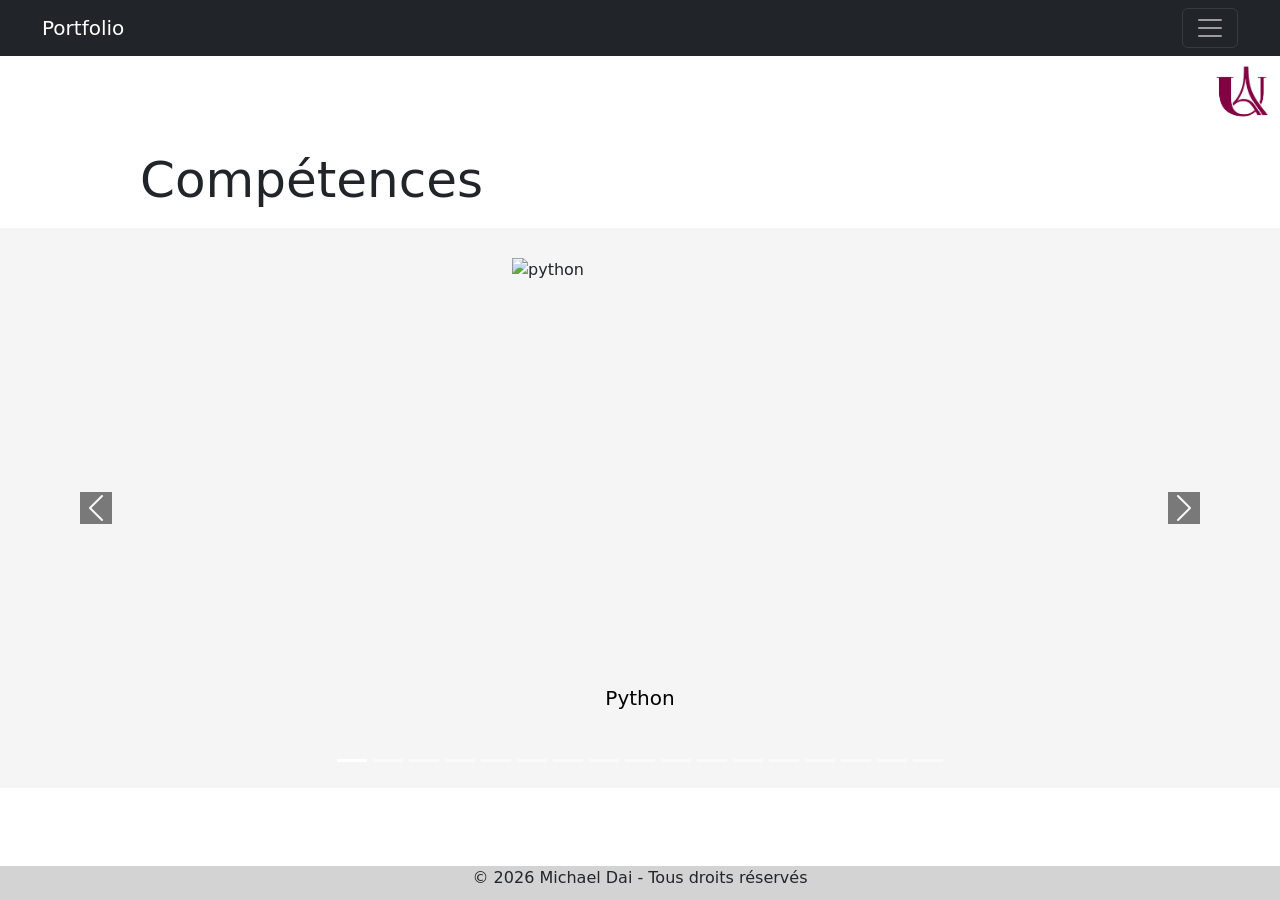
==== competences.html @ 9a787aa7 "Add files via upload" ====
<!DOCTYPE html>
<html>
    <head>
        <meta charset="utf-8">
        <meta name="viewport" content="width=device-width, initial-scale=1">
        <title> Site E-Portfolio </title>
        <link href="https://cdn.jsdelivr.net/npm/bootstrap@5.3.8/dist/css/bootstrap.min.css" rel="stylesheet" integrity="sha384-sRIl4kxILFvY47J16cr9ZwB07vP4J8+LH7qKQnuqkuIAvNWLzeN8tE5YBujZqJLB" crossorigin="anonymous">
        <link rel="stylesheet" type="text/css" href="CSS/style.css">
    </head>
    <body>        
        <script src="https://cdn.jsdelivr.net/npm/bootstrap@5.3.8/dist/js/bootstrap.bundle.min.js" integrity="sha384-FKyoEForCGlyvwx9Hj09JcYn3nv7wiPVlz7YYwJrWVcXK/BmnVDxM+D2scQbITxI" crossorigin="anonymous"></script>
        
        <!-- partie bootstrap navbar -->
        <nav class="navbar navbar-dark bg-dark fixed-top">
            <div class="container-fluid">
                <a class="navbar-brand" href="index.html">Portfolio</a>
                <button class="navbar-toggler" type="button" data-bs-toggle="offcanvas" data-bs-target="#offcanvasDarkNavbar" aria-controls="offcanvasDarkNavbar" aria-label="Toggle navigation">
                <span class="navbar-toggler-icon"></span>
                </button>
                <div class="offcanvas offcanvas-end text-bg-dark" tabindex="-1" id="offcanvasDarkNavbar" aria-labelledby="offcanvasDarkNavbarLabel">
                    <div class="offcanvas-header">
                        <h5 class="offcanvas-title menu" id="offcanvasDarkNavbarLabel">Menu</h5>
                        <button type="button" class="btn-close btn-close-white" data-bs-dismiss="offcanvas" aria-label="Close"></button>
                    </div>
                    <div class="offcanvas-body">
                        <ul class="navbar-nav justify-content-end flex-grow-1 pe-3">
                            <li class="nav-item"><a class="nav-link" href="index.html">Accueil</a></li>
                            <li class="nav-item"><a class="nav-link" href="profil.html">Profil</a></li>
                            <li class="nav-item"><a class="nav-link" href="experiences.html">Expériences</a></li>
                            <li class="nav-item"><a class="nav-link active" href="competences.html">Compétences</a></li>
                            <li class="nav-item"><a class="nav-link" href="loisirs.html">Loisirs</a></li>
                            <li class="nav-item"><a class="nav-link" href="contact.html">Contact</a></li>
                        </ul>
                    </div>
                </div>
            </div>
        </nav>
        <!-- fin de la partie bootstrap navbar -->

        <img src="Images/upc.jpg" alt="logo paris cite" class="upc">

        <div class="titre">
            <h1> Compétences </h1>
        </div>

        <!-- partie bootstrap carousel -->
        <div id="carouselExampleCaptions" class="carousel slide">
        <div class="carousel-indicators">
            <button type="button" data-bs-target="#carouselExampleCaptions" data-bs-slide-to="0" class="active" aria-current="true" aria-label="Slide 1"></button>
            <button type="button" data-bs-target="#carouselExampleCaptions" data-bs-slide-to="1" aria-label="Slide 2"></button>
            <button type="button" data-bs-target="#carouselExampleCaptions" data-bs-slide-to="2" aria-label="Slide 3"></button>
            <button type="button" data-bs-target="#carouselExampleCaptions" data-bs-slide-to="3" aria-label="Slide 4"></button>
            <button type="button" data-bs-target="#carouselExampleCaptions" data-bs-slide-to="4" aria-label="Slide 5"></button>
            <button type="button" data-bs-target="#carouselExampleCaptions" data-bs-slide-to="5" aria-label="Slide 6"></button>
            <button type="button" data-bs-target="#carouselExampleCaptions" data-bs-slide-to="6" aria-label="Slide 7"></button>
            <button type="button" data-bs-target="#carouselExampleCaptions" data-bs-slide-to="7" aria-label="Slide 8"></button>
            <button type="button" data-bs-target="#carouselExampleCaptions" data-bs-slide-to="8" aria-label="Slide 9"></button>
            <button type="button" data-bs-target="#carouselExampleCaptions" data-bs-slide-to="9" aria-label="Slide 10"></button>
            <button type="button" data-bs-target="#carouselExampleCaptions" data-bs-slide-to="10" aria-label="Slide 11"></button>
            <button type="button" data-bs-target="#carouselExampleCaptions" data-bs-slide-to="11" aria-label="Slide 12"></button>
            <button type="button" data-bs-target="#carouselExampleCaptions" data-bs-slide-to="12" aria-label="Slide 13"></button>
            <button type="button" data-bs-target="#carouselExampleCaptions" data-bs-slide-to="13" aria-label="Slide 14"></button>
            <button type="button" data-bs-target="#carouselExampleCaptions" data-bs-slide-to="14" aria-label="Slide 15"></button>
            <button type="button" data-bs-target="#carouselExampleCaptions" data-bs-slide-to="15" aria-label="Slide 16"></button>
            <button type="button" data-bs-target="#carouselExampleCaptions" data-bs-slide-to="16" aria-label="Slide 17"></button>
        </div>
        <div class="carousel-inner">
            <div class="carousel-item active logo">
                <img src="Images/python.png" class="d-block w-100" alt="python">
                <div class="carousel-caption d-none d-md-block">
                    <h5>Python</h5>
                </div>
            </div>
            <div class="carousel-item logo">
                <img src="Images/R.png" class="d-block w-100" alt="Rstudio">
                <div class="carousel-caption d-none d-md-block">
                    <h5>R Studio</h5>
                </div>
            </div>
            <div class="carousel-item logo">
                <img src="Images/sql.png" class="d-block w-100" alt="sql">
                <div class="carousel-caption d-none d-md-block">
                    <h5>SQL</h5>
                </div>
            </div>
            <div class="carousel-item logo">
                <img src="Images/sas.png" class="d-block w-100" alt="sas">
                <div class="carousel-caption d-none d-md-block">
                    <h5>SAS</h5>
                </div>
            </div>
            <div class="carousel-item logo">
                <img src="Images/word.png" class="d-block w-100" alt="word">
                <div class="carousel-caption d-none d-md-block">
                    <h5>Word</h5>
                </div>
            </div>
            <div class="carousel-item logo">
                <img src="Images/excel.png" class="d-block w-100" alt="excel">
                <div class="carousel-caption d-none d-md-block">
                    <h5>Excel</h5>
                </div>
            </div>
            <div class="carousel-item logo">
                <img src="Images/ppt.png" class="d-block w-100" alt="powerpoint">
                <div class="carousel-caption d-none d-md-block">
                    <h5>PowerPoint</h5>
                </div>
            </div>
            <div class="carousel-item logo">
                <img src="Images/access.png" class="d-block w-100" alt="access">
                <div class="carousel-caption d-none d-md-block">
                    <h5>Access</h5>
                </div>
            </div>
            <div class="carousel-item logo">
                <img src="Images/pbi.png" class="d-block w-100" alt="powerbi">
                <div class="carousel-caption d-none d-md-block">
                    <h5>Power BI</h5>
                </div>
            </div>
            <div class="carousel-item logo">
                <img src="Images/azure.png" class="d-block w-100" alt="azure">
                <div class="carousel-caption d-none d-md-block">
                    <h5>Azure</h5>
                </div>
            </div>
            <div class="carousel-item logo">
                <img src="Images/vscode.png" class="d-block w-100" alt="visualstudiocode">
                <div class="carousel-caption d-none d-md-block">
                    <h5>Visual Studio Code</h5>
                </div>
            </div>
            <div class="carousel-item logo">
                <img src="Images/spyder.jpg" class="d-block w-100" alt="spyder">
                <div class="carousel-caption d-none d-md-block">
                    <h5>Spyder</h5>
                </div>
            </div>
            <div class="carousel-item logo">
                <img src="Images/jupyter.png" class="d-block w-100" alt="jupyter">
                <div class="carousel-caption d-none d-md-block">
                    <h5>Jupyter</h5>
                </div>
            </div>
            <div class="carousel-item logo">
                <img src="Images/html.png" class="d-block w-100" alt="html">
                <div class="carousel-caption d-none d-md-block">
                    <h5>HTML</h5>
                </div>
            </div>
            <div class="carousel-item logo">
                <img src="Images/css.png" class="d-block w-100" alt="css">
                <div class="carousel-caption d-none d-md-block">
                    <h5>CSS</h5>
                </div>
            </div>
            <div class="carousel-item logo">
                <img src="Images/js.webp" class="d-block w-100" alt="javascript">
                <div class="carousel-caption d-none d-md-block">
                    <h5>JavaScript</h5>
                </div>
            </div>
        </div>
        <button class="carousel-control-prev" type="button" data-bs-target="#carouselExampleCaptions" data-bs-slide="prev">
            <span class="carousel-control-prev-icon fleche" aria-hidden="true"></span>
            <span class="visually-hidden">Previous</span>
        </button>
        <button class="carousel-control-next" type="button" data-bs-target="#carouselExampleCaptions" data-bs-slide="next">
            <span class="carousel-control-next-icon fleche" aria-hidden="true"></span>
            <span class="visually-hidden">Next</span>
        </button>
        </div>
        <!-- fin de la partie bootstrap carousel -->
    </body>
    <footer class="pied">
        © 2026 Michael Dai - Tous droits réservés
    </footer>
</html>
---- CSS/style.css ----
.navbar{
  padding-left: 30px;
  padding-right: 30px;
}


.titre{
  margin-top: 150px;
  margin-left: 140px;
  margin-right: 140px;
  position: relative;
}


p{
  color: gray;
  text-transform: uppercase;
  letter-spacing: 3px;
  font-size: 12px;
  margin-bottom: 8px;
}


h1{
  font-size: 50px;
  padding-bottom: 10px;
}


.portfolio{
  width: 15%;
  position: absolute;
  top: 0px;
  right: 0px;
}


.description{
  margin-top: 150px;
  margin-left: 140px;
  margin-right: 140px;
  position: relative;
}


.exp{
  width: auto;
  margin-top: 20px;
  margin-left: 30%;
  margin-right: 30%;
}


.comp{
  width: auto;
  margin-top: 20px;
  margin-left: 30%;
  margin-right: 30%;
}


.lois{
  width: auto;
  margin-top: 20px;
  margin-left: 30%;
  margin-right: 30%;
}


.pied{
  background-color: lightgray;
  width: 100%;
  text-align: center;
  position: fixed;
  bottom: 0;
  padding-bottom: 10px;
}


.presentation{
  margin-top: 40px;
}


.experiences{
  margin-top: 80px;
  margin-left: 140px;
  margin-right: 140px;
  margin-bottom: 100px;
  position: relative;
}


.telecharger{
  width: 19px;
  margin-right: 8px;
  margin-bottom: 3px;
}


.job{
  margin-bottom: 10px;
}


.monop{
  width: auto;
  margin-top: 50px;
  margin-left: 3%;
  margin-right: 3%;
  margin-bottom: 40px;

}


.more{
  margin-bottom: 10px;
}


.logo{
  width: 20%;
  height: 500px;
  margin-top: 30px;
  margin-bottom: 30px;
  margin-left: 40%;
  margin-right: 40%;
}


.fleche{
  background-color: black;
}


h5{
  color: black;
}


.carousel-inner{
  background-color: whitesmoke;
}


.menu{
  color: white;
}


.upc{
  width: 6%;
  position: absolute;
  right: 0;
  top: 6%;
}
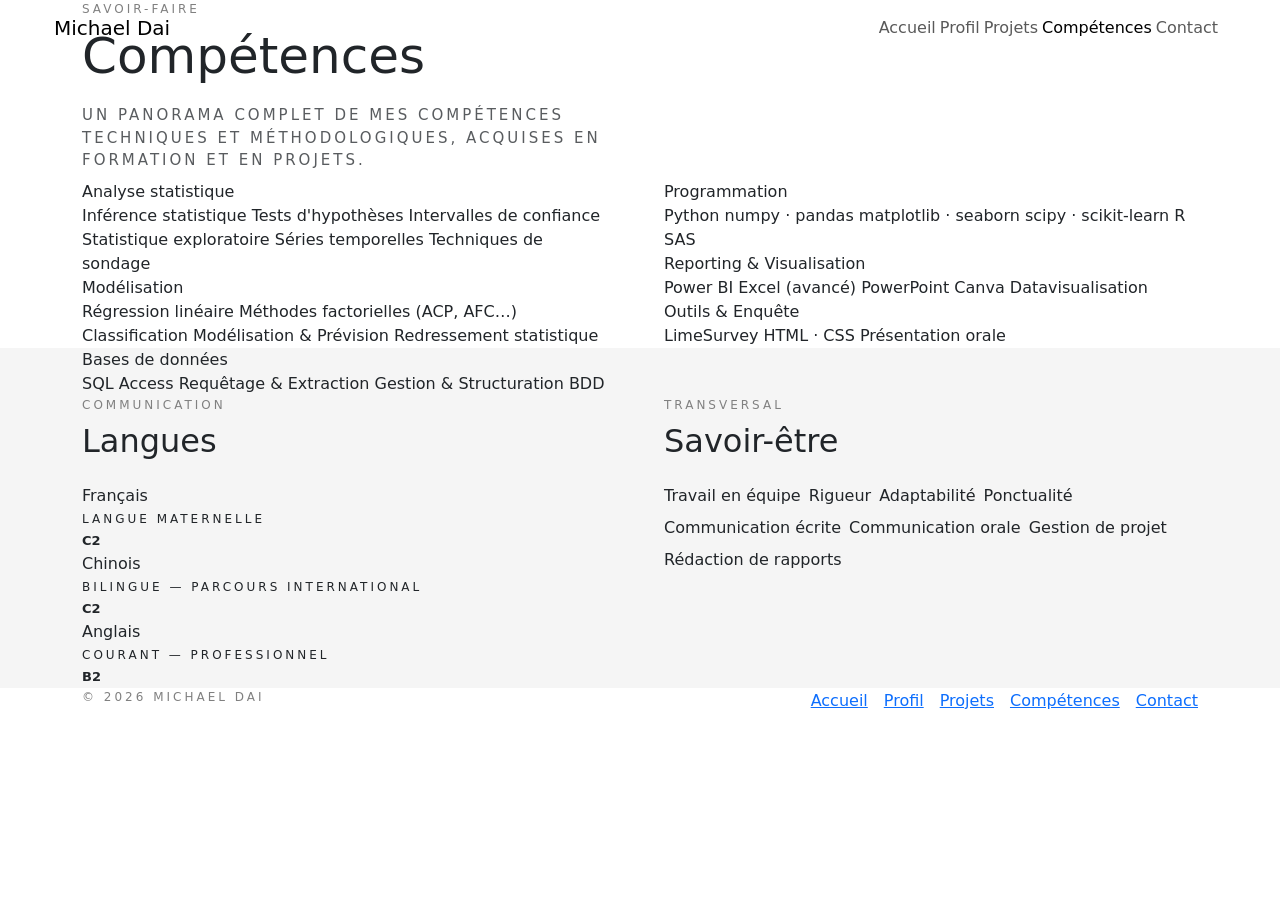
==== commit e8e621df: "Add files via upload" ====
--- a/competences.html
+++ b/competences.html
@@ -1,180 +1,191 @@
-<!DOCTYPE html>
-<html>
-    <head>
-        <meta charset="utf-8">
-        <meta name="viewport" content="width=device-width, initial-scale=1">
-        <title> Site E-Portfolio </title>
-        <link href="https://cdn.jsdelivr.net/npm/bootstrap@5.3.8/dist/css/bootstrap.min.css" rel="stylesheet" integrity="sha384-sRIl4kxILFvY47J16cr9ZwB07vP4J8+LH7qKQnuqkuIAvNWLzeN8tE5YBujZqJLB" crossorigin="anonymous">
-        <link rel="stylesheet" type="text/css" href="CSS/style.css">
-    </head>
-    <body>        
-        <script src="https://cdn.jsdelivr.net/npm/bootstrap@5.3.8/dist/js/bootstrap.bundle.min.js" integrity="sha384-FKyoEForCGlyvwx9Hj09JcYn3nv7wiPVlz7YYwJrWVcXK/BmnVDxM+D2scQbITxI" crossorigin="anonymous"></script>
-        
-        <!-- partie bootstrap navbar -->
-        <nav class="navbar navbar-dark bg-dark fixed-top">
-            <div class="container-fluid">
-                <a class="navbar-brand" href="index.html">Portfolio</a>
-                <button class="navbar-toggler" type="button" data-bs-toggle="offcanvas" data-bs-target="#offcanvasDarkNavbar" aria-controls="offcanvasDarkNavbar" aria-label="Toggle navigation">
-                <span class="navbar-toggler-icon"></span>
-                </button>
-                <div class="offcanvas offcanvas-end text-bg-dark" tabindex="-1" id="offcanvasDarkNavbar" aria-labelledby="offcanvasDarkNavbarLabel">
-                    <div class="offcanvas-header">
-                        <h5 class="offcanvas-title menu" id="offcanvasDarkNavbarLabel">Menu</h5>
-                        <button type="button" class="btn-close btn-close-white" data-bs-dismiss="offcanvas" aria-label="Close"></button>
-                    </div>
-                    <div class="offcanvas-body">
-                        <ul class="navbar-nav justify-content-end flex-grow-1 pe-3">
-                            <li class="nav-item"><a class="nav-link" href="index.html">Accueil</a></li>
-                            <li class="nav-item"><a class="nav-link" href="profil.html">Profil</a></li>
-                            <li class="nav-item"><a class="nav-link" href="experiences.html">Expériences</a></li>
-                            <li class="nav-item"><a class="nav-link active" href="competences.html">Compétences</a></li>
-                            <li class="nav-item"><a class="nav-link" href="loisirs.html">Loisirs</a></li>
-                            <li class="nav-item"><a class="nav-link" href="contact.html">Contact</a></li>
-                        </ul>
-                    </div>
-                </div>
-            </div>
-        </nav>
-        <!-- fin de la partie bootstrap navbar -->
-
-        <img src="Images/upc.jpg" alt="logo paris cite" class="upc">
-
-        <div class="titre">
-            <h1> Compétences </h1>
-        </div>
-
-        <!-- partie bootstrap carousel -->
-        <div id="carouselExampleCaptions" class="carousel slide">
-        <div class="carousel-indicators">
-            <button type="button" data-bs-target="#carouselExampleCaptions" data-bs-slide-to="0" class="active" aria-current="true" aria-label="Slide 1"></button>
-            <button type="button" data-bs-target="#carouselExampleCaptions" data-bs-slide-to="1" aria-label="Slide 2"></button>
-            <button type="button" data-bs-target="#carouselExampleCaptions" data-bs-slide-to="2" aria-label="Slide 3"></button>
-            <button type="button" data-bs-target="#carouselExampleCaptions" data-bs-slide-to="3" aria-label="Slide 4"></button>
-            <button type="button" data-bs-target="#carouselExampleCaptions" data-bs-slide-to="4" aria-label="Slide 5"></button>
-            <button type="button" data-bs-target="#carouselExampleCaptions" data-bs-slide-to="5" aria-label="Slide 6"></button>
-            <button type="button" data-bs-target="#carouselExampleCaptions" data-bs-slide-to="6" aria-label="Slide 7"></button>
-            <button type="button" data-bs-target="#carouselExampleCaptions" data-bs-slide-to="7" aria-label="Slide 8"></button>
-            <button type="button" data-bs-target="#carouselExampleCaptions" data-bs-slide-to="8" aria-label="Slide 9"></button>
-            <button type="button" data-bs-target="#carouselExampleCaptions" data-bs-slide-to="9" aria-label="Slide 10"></button>
-            <button type="button" data-bs-target="#carouselExampleCaptions" data-bs-slide-to="10" aria-label="Slide 11"></button>
-            <button type="button" data-bs-target="#carouselExampleCaptions" data-bs-slide-to="11" aria-label="Slide 12"></button>
-            <button type="button" data-bs-target="#carouselExampleCaptions" data-bs-slide-to="12" aria-label="Slide 13"></button>
-            <button type="button" data-bs-target="#carouselExampleCaptions" data-bs-slide-to="13" aria-label="Slide 14"></button>
-            <button type="button" data-bs-target="#carouselExampleCaptions" data-bs-slide-to="14" aria-label="Slide 15"></button>
-            <button type="button" data-bs-target="#carouselExampleCaptions" data-bs-slide-to="15" aria-label="Slide 16"></button>
-            <button type="button" data-bs-target="#carouselExampleCaptions" data-bs-slide-to="16" aria-label="Slide 17"></button>
-        </div>
-        <div class="carousel-inner">
-            <div class="carousel-item active logo">
-                <img src="Images/python.png" class="d-block w-100" alt="python">
-                <div class="carousel-caption d-none d-md-block">
-                    <h5>Python</h5>
-                </div>
-            </div>
-            <div class="carousel-item logo">
-                <img src="Images/R.png" class="d-block w-100" alt="Rstudio">
-                <div class="carousel-caption d-none d-md-block">
-                    <h5>R Studio</h5>
-                </div>
-            </div>
-            <div class="carousel-item logo">
-                <img src="Images/sql.png" class="d-block w-100" alt="sql">
-                <div class="carousel-caption d-none d-md-block">
-                    <h5>SQL</h5>
-                </div>
-            </div>
-            <div class="carousel-item logo">
-                <img src="Images/sas.png" class="d-block w-100" alt="sas">
-                <div class="carousel-caption d-none d-md-block">
-                    <h5>SAS</h5>
-                </div>
-            </div>
-            <div class="carousel-item logo">
-                <img src="Images/word.png" class="d-block w-100" alt="word">
-                <div class="carousel-caption d-none d-md-block">
-                    <h5>Word</h5>
-                </div>
-            </div>
-            <div class="carousel-item logo">
-                <img src="Images/excel.png" class="d-block w-100" alt="excel">
-                <div class="carousel-caption d-none d-md-block">
-                    <h5>Excel</h5>
-                </div>
-            </div>
-            <div class="carousel-item logo">
-                <img src="Images/ppt.png" class="d-block w-100" alt="powerpoint">
-                <div class="carousel-caption d-none d-md-block">
-                    <h5>PowerPoint</h5>
-                </div>
-            </div>
-            <div class="carousel-item logo">
-                <img src="Images/access.png" class="d-block w-100" alt="access">
-                <div class="carousel-caption d-none d-md-block">
-                    <h5>Access</h5>
-                </div>
-            </div>
-            <div class="carousel-item logo">
-                <img src="Images/pbi.png" class="d-block w-100" alt="powerbi">
-                <div class="carousel-caption d-none d-md-block">
-                    <h5>Power BI</h5>
-                </div>
-            </div>
-            <div class="carousel-item logo">
-                <img src="Images/azure.png" class="d-block w-100" alt="azure">
-                <div class="carousel-caption d-none d-md-block">
-                    <h5>Azure</h5>
-                </div>
-            </div>
-            <div class="carousel-item logo">
-                <img src="Images/vscode.png" class="d-block w-100" alt="visualstudiocode">
-                <div class="carousel-caption d-none d-md-block">
-                    <h5>Visual Studio Code</h5>
-                </div>
-            </div>
-            <div class="carousel-item logo">
-                <img src="Images/spyder.jpg" class="d-block w-100" alt="spyder">
-                <div class="carousel-caption d-none d-md-block">
-                    <h5>Spyder</h5>
-                </div>
-            </div>
-            <div class="carousel-item logo">
-                <img src="Images/jupyter.png" class="d-block w-100" alt="jupyter">
-                <div class="carousel-caption d-none d-md-block">
-                    <h5>Jupyter</h5>
-                </div>
-            </div>
-            <div class="carousel-item logo">
-                <img src="Images/html.png" class="d-block w-100" alt="html">
-                <div class="carousel-caption d-none d-md-block">
-                    <h5>HTML</h5>
-                </div>
-            </div>
-            <div class="carousel-item logo">
-                <img src="Images/css.png" class="d-block w-100" alt="css">
-                <div class="carousel-caption d-none d-md-block">
-                    <h5>CSS</h5>
-                </div>
-            </div>
-            <div class="carousel-item logo">
-                <img src="Images/js.webp" class="d-block w-100" alt="javascript">
-                <div class="carousel-caption d-none d-md-block">
-                    <h5>JavaScript</h5>
-                </div>
-            </div>
-        </div>
-        <button class="carousel-control-prev" type="button" data-bs-target="#carouselExampleCaptions" data-bs-slide="prev">
-            <span class="carousel-control-prev-icon fleche" aria-hidden="true"></span>
-            <span class="visually-hidden">Previous</span>
-        </button>
-        <button class="carousel-control-next" type="button" data-bs-target="#carouselExampleCaptions" data-bs-slide="next">
-            <span class="carousel-control-next-icon fleche" aria-hidden="true"></span>
-            <span class="visually-hidden">Next</span>
-        </button>
-        </div>
-        <!-- fin de la partie bootstrap carousel -->
-    </body>
-    <footer class="pied">
-        © 2026 Michael Dai - Tous droits réservés
-    </footer>
-</html>
-
+<!DOCTYPE html>
+<html lang="fr">
+<head>
+  <meta charset="utf-8">
+  <meta name="viewport" content="width=device-width, initial-scale=1">
+  <title>Compétences — Michael Dai</title>
+  <link href="https://cdn.jsdelivr.net/npm/bootstrap@5.3.8/dist/css/bootstrap.min.css" rel="stylesheet" integrity="sha384-sRIl4kxILFvY47J16cr9ZwB07vP4J8+LH7qKQnuqkuIAvNWLzeN8tE5YBujZqJLB" crossorigin="anonymous">
+  <link rel="stylesheet" href="CSS/style.css">
+</head>
+<body>
+
+  <!-- OFFCANVAS mobile uniquement -->
+  <div class="offcanvas offcanvas-end text-bg-dark" tabindex="-1" id="mainNav" aria-labelledby="mainNavLabel">
+    <div class="offcanvas-header">
+      <h5 class="offcanvas-title" id="mainNavLabel">Menu</h5>
+      <button type="button" class="btn-close btn-close-white" data-bs-dismiss="offcanvas" aria-label="Fermer"></button>
+    </div>
+    <div class="offcanvas-body">
+      <ul class="navbar-nav flex-column gap-2">
+            <li class="nav-item"><a class="nav-link mobile-link" href="index.html">Accueil</a></li>
+            <li class="nav-item"><a class="nav-link mobile-link" href="profil.html">Profil</a></li>
+            <li class="nav-item"><a class="nav-link mobile-link" href="projets.html">Projets</a></li>
+            <li class="nav-item"><a class="nav-link mobile-link active" href="competences.html">Compétences</a></li>
+            <li class="nav-item"><a class="nav-link mobile-link" href="contact.html">Contact</a></li>
+      </ul>
+    </div>
+  </div>
+
+  <!-- NAVBAR -->
+  <nav class="navbar fixed-top">
+    <div class="container-fluid px-4">
+      <a class="navbar-brand" href="index.html">Michael Dai</a>
+
+      <!-- Liens desktop : visibles >= lg -->
+      <ul class="navbar-nav flex-row gap-1 d-none d-lg-flex ms-auto me-2">
+            <li class="nav-item"><a class="nav-link desktop-link" href="index.html">Accueil</a></li>
+            <li class="nav-item"><a class="nav-link desktop-link" href="profil.html">Profil</a></li>
+            <li class="nav-item"><a class="nav-link desktop-link" href="projets.html">Projets</a></li>
+            <li class="nav-item"><a class="nav-link desktop-link active" href="competences.html">Compétences</a></li>
+            <li class="nav-item"><a class="nav-link desktop-link" href="contact.html">Contact</a></li>
+      </ul>
+
+      <!-- Bouton hamburger : visible < lg -->
+      <button class="navbar-toggler d-lg-none" type="button" data-bs-toggle="offcanvas" data-bs-target="#mainNav" aria-controls="mainNav" aria-label="Menu">
+        <span class="navbar-toggler-icon"></span>
+      </button>
+    </div>
+  </nav>
+
+  <main class="page">
+
+    <section class="page-header">
+      <div class="container">
+        <p class="eyebrow">Savoir-faire</p>
+        <h1>Compétences</h1>
+        <p class="text-muted" style="max-width: 520px; font-size: 15px;">Un panorama complet de mes compétences techniques et méthodologiques, acquises en formation et en projets.</p>
+      </div>
+    </section>
+
+    <section class="section">
+      <div class="container">
+        <div class="row g-5">
+
+          <div class="col-lg-6">
+            <div class="skill-group">
+              <div class="skill-group-title">Analyse statistique</div>
+              <span class="skill-pill">Inférence statistique</span>
+              <span class="skill-pill">Tests d'hypothèses</span>
+              <span class="skill-pill">Intervalles de confiance</span>
+              <span class="skill-pill">Statistique exploratoire</span>
+              <span class="skill-pill">Séries temporelles</span>
+              <span class="skill-pill">Techniques de sondage</span>
+            </div>
+
+            <div class="skill-group">
+              <div class="skill-group-title">Modélisation</div>
+              <span class="skill-pill">Régression linéaire</span>
+              <span class="skill-pill">Méthodes factorielles (ACP, AFC…)</span>
+              <span class="skill-pill">Classification</span>
+              <span class="skill-pill">Modélisation & Prévision</span>
+              <span class="skill-pill">Redressement statistique</span>
+            </div>
+
+            <div class="skill-group">
+              <div class="skill-group-title">Bases de données</div>
+              <span class="skill-pill">SQL</span>
+              <span class="skill-pill">Access</span>
+              <span class="skill-pill">Requêtage & Extraction</span>
+              <span class="skill-pill">Gestion & Structuration BDD</span>
+            </div>
+          </div>
+
+          <div class="col-lg-6">
+            <div class="skill-group">
+              <div class="skill-group-title">Programmation</div>
+              <span class="skill-pill">Python</span>
+              <span class="skill-pill">numpy · pandas</span>
+              <span class="skill-pill">matplotlib · seaborn</span>
+              <span class="skill-pill">scipy · scikit-learn</span>
+              <span class="skill-pill">R</span>
+              <span class="skill-pill">SAS</span>
+            </div>
+
+            <div class="skill-group">
+              <div class="skill-group-title">Reporting & Visualisation</div>
+              <span class="skill-pill">Power BI</span>
+              <span class="skill-pill">Excel (avancé)</span>
+              <span class="skill-pill">PowerPoint</span>
+              <span class="skill-pill">Canva</span>
+              <span class="skill-pill">Datavisualisation</span>
+            </div>
+
+            <div class="skill-group">
+              <div class="skill-group-title">Outils & Enquête</div>
+              <span class="skill-pill">LimeSurvey</span>
+              <span class="skill-pill">HTML · CSS</span>
+              <span class="skill-pill">Présentation orale</span>
+            </div>
+          </div>
+
+        </div>
+      </div>
+    </section>
+
+    <!-- Langues -->
+    <section class="section" style="background: #f5f5f5;">
+      <div class="container">
+        <div class="row g-5 align-items-start">
+          <div class="col-lg-5">
+            <p class="eyebrow">Communication</p>
+            <h2 style="margin-bottom: 24px;">Langues</h2>
+            <div>
+              <div class="lang-item">
+                <div>
+                  <span class="lang-name">Français</span>
+                  <p style="font-size: 12px; color: var(--muted); margin: 2px 0 0 0;">Langue maternelle</p>
+                </div>
+                <span style="font-size: 13px; font-weight: 600; color: var(--dark);">C2</span>
+              </div>
+              <div class="lang-item">
+                <div>
+                  <span class="lang-name">Chinois</span>
+                  <p style="font-size: 12px; color: var(--muted); margin: 2px 0 0 0;">Bilingue — parcours international</p>
+                </div>
+                <span style="font-size: 13px; font-weight: 600; color: var(--dark);">C2</span>
+              </div>
+              <div class="lang-item">
+                <div>
+                  <span class="lang-name">Anglais</span>
+                  <p style="font-size: 12px; color: var(--muted); margin: 2px 0 0 0;">Courant — professionnel</p>
+                </div>
+                <span style="font-size: 13px; font-weight: 600; color: var(--dark);">B2</span>
+              </div>
+            </div>
+          </div>
+          <div class="col-lg-6 offset-lg-1">
+            <p class="eyebrow">Transversal</p>
+            <h2 style="margin-bottom: 24px;">Savoir-être</h2>
+            <div class="d-flex flex-wrap gap-2">
+              <span class="skill-pill">Travail en équipe</span>
+              <span class="skill-pill">Rigueur</span>
+              <span class="skill-pill">Adaptabilité</span>
+              <span class="skill-pill">Ponctualité</span>
+              <span class="skill-pill">Communication écrite</span>
+              <span class="skill-pill">Communication orale</span>
+              <span class="skill-pill">Gestion de projet</span>
+              <span class="skill-pill">Rédaction de rapports</span>
+            </div>
+          </div>
+        </div>
+      </div>
+    </section>
+
+  </main>
+
+  <footer class="footer">
+    <div class="container d-flex justify-content-between align-items-center flex-wrap gap-2">
+      <p>© 2026 Michael Dai</p>
+      <div class="d-flex gap-3">
+        <a href="index.html">Accueil</a>
+        <a href="profil.html">Profil</a>
+        <a href="projets.html">Projets</a>
+        <a href="competences.html">Compétences</a>
+        <a href="contact.html">Contact</a>
+      </div>
+    </div>
+  </footer>
+
+  <script src="https://cdn.jsdelivr.net/npm/bootstrap@5.3.8/dist/js/bootstrap.bundle.min.js" integrity="sha384-FKyoEForCGlyvwx9Hj09JcYn3nv7wiPVlz7YYwJrWVcXK/BmnVDxM+D2scQbITxI" crossorigin="anonymous"></script>
+</body>
+</html>
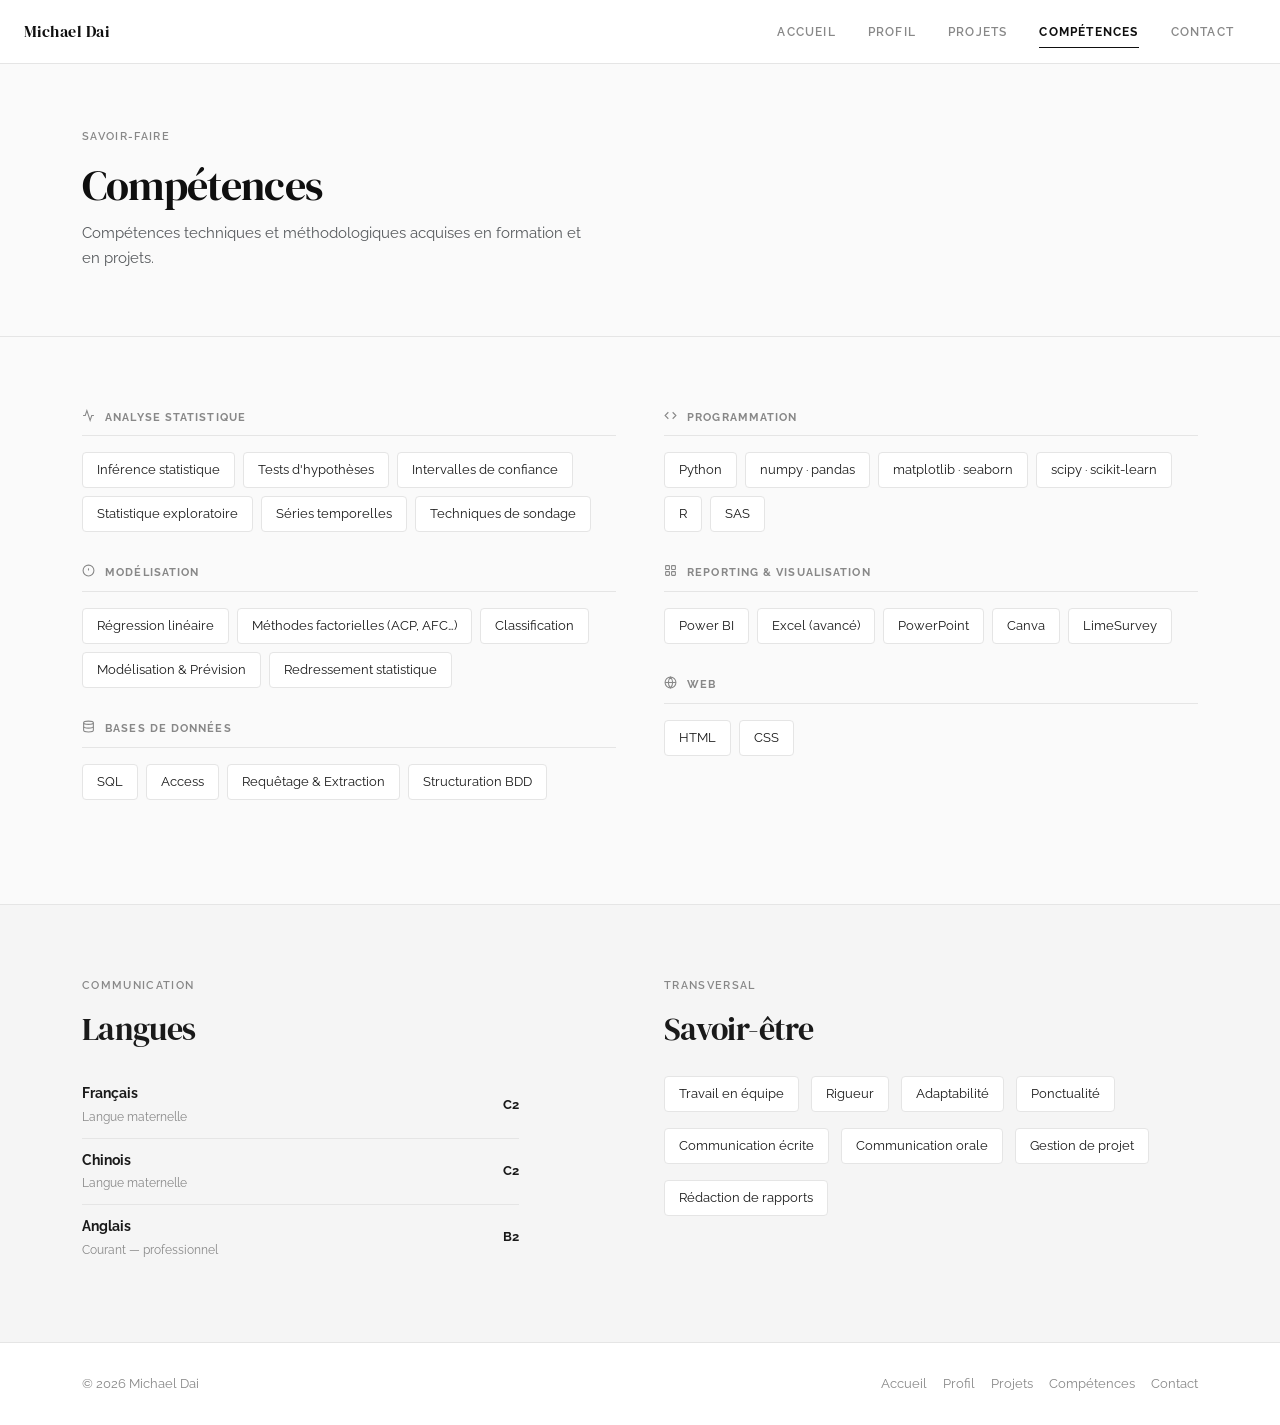
==== commit 9d4fc993: "Add files via upload" ====
--- a/competences.html
+++ b/competences.html
@@ -9,38 +9,32 @@
 </head>
 <body>
 
-  <!-- OFFCANVAS mobile uniquement -->
   <div class="offcanvas offcanvas-end text-bg-dark" tabindex="-1" id="mainNav" aria-labelledby="mainNavLabel">
     <div class="offcanvas-header">
       <h5 class="offcanvas-title" id="mainNavLabel">Menu</h5>
       <button type="button" class="btn-close btn-close-white" data-bs-dismiss="offcanvas" aria-label="Fermer"></button>
     </div>
     <div class="offcanvas-body">
-      <ul class="navbar-nav flex-column gap-2">
-            <li class="nav-item"><a class="nav-link mobile-link" href="index.html">Accueil</a></li>
-            <li class="nav-item"><a class="nav-link mobile-link" href="profil.html">Profil</a></li>
-            <li class="nav-item"><a class="nav-link mobile-link" href="projets.html">Projets</a></li>
-            <li class="nav-item"><a class="nav-link mobile-link active" href="competences.html">Compétences</a></li>
-            <li class="nav-item"><a class="nav-link mobile-link" href="contact.html">Contact</a></li>
+      <ul class="navbar-nav flex-column gap-1">
+        <li class="nav-item"><a class="nav-link mobile-link" href="index.html">Accueil</a></li>
+        <li class="nav-item"><a class="nav-link mobile-link" href="profil.html">Profil</a></li>
+        <li class="nav-item"><a class="nav-link mobile-link" href="projets.html">Projets</a></li>
+        <li class="nav-item"><a class="nav-link mobile-link active" href="competences.html">Compétences</a></li>
+        <li class="nav-item"><a class="nav-link mobile-link" href="contact.html">Contact</a></li>
       </ul>
     </div>
   </div>
 
-  <!-- NAVBAR -->
   <nav class="navbar fixed-top">
     <div class="container-fluid px-4">
       <a class="navbar-brand" href="index.html">Michael Dai</a>
-
-      <!-- Liens desktop : visibles >= lg -->
       <ul class="navbar-nav flex-row gap-1 d-none d-lg-flex ms-auto me-2">
-            <li class="nav-item"><a class="nav-link desktop-link" href="index.html">Accueil</a></li>
-            <li class="nav-item"><a class="nav-link desktop-link" href="profil.html">Profil</a></li>
-            <li class="nav-item"><a class="nav-link desktop-link" href="projets.html">Projets</a></li>
-            <li class="nav-item"><a class="nav-link desktop-link active" href="competences.html">Compétences</a></li>
-            <li class="nav-item"><a class="nav-link desktop-link" href="contact.html">Contact</a></li>
+        <li class="nav-item"><a class="nav-link desktop-link" href="index.html">Accueil</a></li>
+        <li class="nav-item"><a class="nav-link desktop-link" href="profil.html">Profil</a></li>
+        <li class="nav-item"><a class="nav-link desktop-link" href="projets.html">Projets</a></li>
+        <li class="nav-item"><a class="nav-link desktop-link active" href="competences.html">Compétences</a></li>
+        <li class="nav-item"><a class="nav-link desktop-link" href="contact.html">Contact</a></li>
       </ul>
-
-      <!-- Bouton hamburger : visible < lg -->
       <button class="navbar-toggler d-lg-none" type="button" data-bs-toggle="offcanvas" data-bs-target="#mainNav" aria-controls="mainNav" aria-label="Menu">
         <span class="navbar-toggler-icon"></span>
       </button>
@@ -53,7 +47,7 @@
       <div class="container">
         <p class="eyebrow">Savoir-faire</p>
         <h1>Compétences</h1>
-        <p class="text-muted" style="max-width: 520px; font-size: 15px;">Un panorama complet de mes compétences techniques et méthodologiques, acquises en formation et en projets.</p>
+        <p class="text-muted" style="max-width:520px;font-size:15px;">Compétences techniques et méthodologiques acquises en formation et en projets.</p>
       </div>
     </section>
 
@@ -61,9 +55,12 @@
       <div class="container">
         <div class="row g-5">
 
-          <div class="col-lg-6">
-            <div class="skill-group">
-              <div class="skill-group-title">Analyse statistique</div>
+          <div class="col-lg-6" data-aos>
+            <div class="skill-group">
+              <div class="skill-group-title">
+                <svg width="13" height="13" viewBox="0 0 24 24" fill="none" stroke="currentColor" stroke-width="2" style="margin-right:6px;vertical-align:-1px;"><polyline points="22 12 18 12 15 21 9 3 6 12 2 12"/></svg>
+                Analyse statistique
+              </div>
               <span class="skill-pill">Inférence statistique</span>
               <span class="skill-pill">Tests d'hypothèses</span>
               <span class="skill-pill">Intervalles de confiance</span>
@@ -73,7 +70,10 @@
             </div>
 
             <div class="skill-group">
-              <div class="skill-group-title">Modélisation</div>
+              <div class="skill-group-title">
+                <svg width="13" height="13" viewBox="0 0 24 24" fill="none" stroke="currentColor" stroke-width="2" style="margin-right:6px;vertical-align:-1px;"><circle cx="12" cy="12" r="10"/><line x1="12" y1="8" x2="12" y2="12"/><line x1="12" y1="16" x2="12.01" y2="16"/></svg>
+                Modélisation
+              </div>
               <span class="skill-pill">Régression linéaire</span>
               <span class="skill-pill">Méthodes factorielles (ACP, AFC…)</span>
               <span class="skill-pill">Classification</span>
@@ -82,17 +82,23 @@
             </div>
 
             <div class="skill-group">
-              <div class="skill-group-title">Bases de données</div>
+              <div class="skill-group-title">
+                <svg width="13" height="13" viewBox="0 0 24 24" fill="none" stroke="currentColor" stroke-width="2" style="margin-right:6px;vertical-align:-1px;"><ellipse cx="12" cy="5" rx="9" ry="3"/><path d="M21 12c0 1.66-4 3-9 3s-9-1.34-9-3"/><path d="M3 5v14c0 1.66 4 3 9 3s9-1.34 9-3V5"/></svg>
+                Bases de données
+              </div>
               <span class="skill-pill">SQL</span>
               <span class="skill-pill">Access</span>
               <span class="skill-pill">Requêtage & Extraction</span>
-              <span class="skill-pill">Gestion & Structuration BDD</span>
-            </div>
-          </div>
-
-          <div class="col-lg-6">
-            <div class="skill-group">
-              <div class="skill-group-title">Programmation</div>
+              <span class="skill-pill">Structuration BDD</span>
+            </div>
+          </div>
+
+          <div class="col-lg-6" data-aos data-aos-delay="100">
+            <div class="skill-group">
+              <div class="skill-group-title">
+                <svg width="13" height="13" viewBox="0 0 24 24" fill="none" stroke="currentColor" stroke-width="2" style="margin-right:6px;vertical-align:-1px;"><polyline points="16 18 22 12 16 6"/><polyline points="8 6 2 12 8 18"/></svg>
+                Programmation
+              </div>
               <span class="skill-pill">Python</span>
               <span class="skill-pill">numpy · pandas</span>
               <span class="skill-pill">matplotlib · seaborn</span>
@@ -102,19 +108,24 @@
             </div>
 
             <div class="skill-group">
-              <div class="skill-group-title">Reporting & Visualisation</div>
+              <div class="skill-group-title">
+                <svg width="13" height="13" viewBox="0 0 24 24" fill="none" stroke="currentColor" stroke-width="2" style="margin-right:6px;vertical-align:-1px;"><rect x="3" y="3" width="7" height="7" rx="1"/><rect x="14" y="3" width="7" height="7" rx="1"/><rect x="3" y="14" width="7" height="7" rx="1"/><rect x="14" y="14" width="7" height="7" rx="1"/></svg>
+                Reporting & Visualisation
+              </div>
               <span class="skill-pill">Power BI</span>
               <span class="skill-pill">Excel (avancé)</span>
               <span class="skill-pill">PowerPoint</span>
               <span class="skill-pill">Canva</span>
-              <span class="skill-pill">Datavisualisation</span>
-            </div>
-
-            <div class="skill-group">
-              <div class="skill-group-title">Outils & Enquête</div>
               <span class="skill-pill">LimeSurvey</span>
-              <span class="skill-pill">HTML · CSS</span>
-              <span class="skill-pill">Présentation orale</span>
+            </div>
+
+            <div class="skill-group">
+              <div class="skill-group-title">
+                <svg width="13" height="13" viewBox="0 0 24 24" fill="none" stroke="currentColor" stroke-width="2" style="margin-right:6px;vertical-align:-1px;"><circle cx="12" cy="12" r="10"/><line x1="2" y1="12" x2="22" y2="12"/><path d="M12 2a15.3 15.3 0 0 1 4 10 15.3 15.3 0 0 1-4 10 15.3 15.3 0 0 1-4-10 15.3 15.3 0 0 1 4-10z"/></svg>
+                Web
+              </div>
+              <span class="skill-pill">HTML</span>
+              <span class="skill-pill">CSS</span>
             </div>
           </div>
 
@@ -122,40 +133,31 @@
       </div>
     </section>
 
-    <!-- Langues -->
-    <section class="section" style="background: #f5f5f5;">
+    <!-- Langues + Savoir-être -->
+    <section class="section" style="background:#f5f5f5;">
       <div class="container">
         <div class="row g-5 align-items-start">
-          <div class="col-lg-5">
+          <div class="col-lg-5" data-aos>
             <p class="eyebrow">Communication</p>
-            <h2 style="margin-bottom: 24px;">Langues</h2>
+            <h2 style="margin-bottom:24px;">Langues</h2>
             <div>
               <div class="lang-item">
-                <div>
-                  <span class="lang-name">Français</span>
-                  <p style="font-size: 12px; color: var(--muted); margin: 2px 0 0 0;">Langue maternelle</p>
-                </div>
-                <span style="font-size: 13px; font-weight: 600; color: var(--dark);">C2</span>
+                <div><span class="lang-name">Français</span><p style="font-size:12px;color:var(--muted);margin:2px 0 0 0;">Langue maternelle</p></div>
+                <span style="font-size:13px;font-weight:700;color:var(--dark);">C2</span>
               </div>
               <div class="lang-item">
-                <div>
-                  <span class="lang-name">Chinois</span>
-                  <p style="font-size: 12px; color: var(--muted); margin: 2px 0 0 0;">Bilingue — parcours international</p>
-                </div>
-                <span style="font-size: 13px; font-weight: 600; color: var(--dark);">C2</span>
+                <div><span class="lang-name">Chinois</span><p style="font-size:12px;color:var(--muted);margin:2px 0 0 0;">Langue maternelle</p></div>
+                <span style="font-size:13px;font-weight:700;color:var(--dark);">C2</span>
               </div>
               <div class="lang-item">
-                <div>
-                  <span class="lang-name">Anglais</span>
-                  <p style="font-size: 12px; color: var(--muted); margin: 2px 0 0 0;">Courant — professionnel</p>
-                </div>
-                <span style="font-size: 13px; font-weight: 600; color: var(--dark);">B2</span>
-              </div>
-            </div>
-          </div>
-          <div class="col-lg-6 offset-lg-1">
+                <div><span class="lang-name">Anglais</span><p style="font-size:12px;color:var(--muted);margin:2px 0 0 0;">Courant — professionnel</p></div>
+                <span style="font-size:13px;font-weight:700;color:var(--dark);">B2</span>
+              </div>
+            </div>
+          </div>
+          <div class="col-lg-6 offset-lg-1" data-aos data-aos-delay="100">
             <p class="eyebrow">Transversal</p>
-            <h2 style="margin-bottom: 24px;">Savoir-être</h2>
+            <h2 style="margin-bottom:24px;">Savoir-être</h2>
             <div class="d-flex flex-wrap gap-2">
               <span class="skill-pill">Travail en équipe</span>
               <span class="skill-pill">Rigueur</span>
@@ -187,5 +189,16 @@
   </footer>
 
   <script src="https://cdn.jsdelivr.net/npm/bootstrap@5.3.8/dist/js/bootstrap.bundle.min.js" integrity="sha384-FKyoEForCGlyvwx9Hj09JcYn3nv7wiPVlz7YYwJrWVcXK/BmnVDxM+D2scQbITxI" crossorigin="anonymous"></script>
+  <script>
+    (function() {
+      var els = document.querySelectorAll('[data-aos]');
+      var io = new IntersectionObserver(function(entries) {
+        entries.forEach(function(e) {
+          if (e.isIntersecting) { e.target.classList.add('aos-animate'); io.unobserve(e.target); }
+        });
+      }, { threshold: 0.12 });
+      els.forEach(function(el) { io.observe(el); });
+    })();
+  </script>
 </body>
 </html>
--- a/CSS/style.css
+++ b/CSS/style.css
@@ -1,156 +1,486 @@
-.navbar{
-  padding-left: 30px;
-  padding-right: 30px;
-}
-
-
-.titre{
-  margin-top: 150px;
-  margin-left: 140px;
-  margin-right: 140px;
-  position: relative;
-}
-
-
-p{
-  color: gray;
-  text-transform: uppercase;
-  letter-spacing: 3px;
-  font-size: 12px;
-  margin-bottom: 8px;
-}
-
-
-h1{
-  font-size: 50px;
-  padding-bottom: 10px;
-}
-
-
-.portfolio{
-  width: 15%;
-  position: absolute;
-  top: 0px;
-  right: 0px;
-}
-
-
-.description{
-  margin-top: 150px;
-  margin-left: 140px;
-  margin-right: 140px;
-  position: relative;
-}
-
-
-.exp{
-  width: auto;
-  margin-top: 20px;
-  margin-left: 30%;
-  margin-right: 30%;
-}
-
-
-.comp{
-  width: auto;
-  margin-top: 20px;
-  margin-left: 30%;
-  margin-right: 30%;
-}
-
-
-.lois{
-  width: auto;
-  margin-top: 20px;
-  margin-left: 30%;
-  margin-right: 30%;
-}
-
-
-.pied{
-  background-color: lightgray;
-  width: 100%;
-  text-align: center;
-  position: fixed;
-  bottom: 0;
-  padding-bottom: 10px;
-}
-
-
-.presentation{
-  margin-top: 40px;
-}
-
-
-.experiences{
-  margin-top: 80px;
-  margin-left: 140px;
-  margin-right: 140px;
-  margin-bottom: 100px;
-  position: relative;
-}
-
-
-.telecharger{
-  width: 19px;
-  margin-right: 8px;
-  margin-bottom: 3px;
-}
-
-
-.job{
-  margin-bottom: 10px;
-}
-
-
-.monop{
-  width: auto;
-  margin-top: 50px;
-  margin-left: 3%;
-  margin-right: 3%;
-  margin-bottom: 40px;
-
-}
-
-
-.more{
-  margin-bottom: 10px;
-}
-
-
-.logo{
-  width: 20%;
-  height: 500px;
-  margin-top: 30px;
-  margin-bottom: 30px;
-  margin-left: 40%;
-  margin-right: 40%;
-}
-
-
-.fleche{
-  background-color: black;
-}
-
-
-h5{
-  color: black;
-}
-
-
-.carousel-inner{
-  background-color: whitesmoke;
-}
-
-
-.menu{
-  color: white;
-}
-
-
-.upc{
-  width: 6%;
-  position: absolute;
-  right: 0;
-  top: 6%;
-}+/* ============================================================
+   MICHAEL DAI — PORTFOLIO
+   Style : sobre, professionnel, moderne
+   Polices : DM Serif Display (titres) + Raleway (corps)
+   ============================================================ */
+
+@import url('https://fonts.googleapis.com/css2?family=Raleway:ital,wght@0,300;0,400;0,500;0,600;0,700;1,400&family=DM+Serif+Display:ital@0;1&display=swap');
+
+/* ---- Variables ---- */
+:root {
+  --black:  #0f0f0f;
+  --dark:   #1a1a1a;
+  --mid:    #3a3a3a;
+  --muted:  #888888;
+  --border: #e5e5e5;
+  --bg:     #fafafa;
+  --white:  #ffffff;
+  --serif:  'DM Serif Display', Georgia, serif;
+  --sans:   'Raleway', system-ui, sans-serif;
+  --radius: 4px;
+  --trans:  0.2s ease;
+}
+
+/* ---- Reset ---- */
+*, *::before, *::after { box-sizing: border-box; margin: 0; padding: 0; }
+html { scroll-behavior: smooth; }
+body {
+  font-family: var(--sans);
+  font-size: 15px;
+  font-weight: 400;
+  line-height: 1.7;
+  color: var(--dark);
+  background: var(--bg);
+  -webkit-font-smoothing: antialiased;
+}
+
+/* ---- Typographie ---- */
+h1, h2, h3 { font-family: var(--serif); font-weight: 400; line-height: 1.2; letter-spacing: -0.02em; }
+h4, h5, h6 { font-family: var(--sans); font-weight: 600; }
+p          { color: var(--mid); }
+a          { color: inherit; text-decoration: none; }
+
+.eyebrow {
+  font-size: 11px;
+  font-weight: 600;
+  letter-spacing: 0.12em;
+  text-transform: uppercase;
+  color: var(--muted);
+  margin-bottom: 14px;
+}
+
+/* ============================================================
+   NAVBAR
+   ============================================================ */
+.navbar {
+  background: rgba(255,255,255,0.97) !important;
+  backdrop-filter: blur(16px);
+  -webkit-backdrop-filter: blur(16px);
+  border-bottom: 1px solid var(--border);
+  padding: 0;
+  height: 64px;
+}
+.navbar .container-fluid { height: 64px; align-items: center; }
+
+.navbar-brand {
+  font-family: var(--serif);
+  font-size: 16px;
+  font-weight: 400;
+  color: var(--black) !important;
+  letter-spacing: 0.03em;
+  padding: 0;
+}
+
+.desktop-link {
+  font-family: var(--sans);
+  font-size: 12px;
+  font-weight: 600;
+  letter-spacing: 0.1em;
+  text-transform: uppercase;
+  color: var(--muted) !important;
+  padding: 8px 14px !important;
+  border-radius: var(--radius);
+  transition: color var(--trans);
+  text-decoration: none;
+  position: relative;
+}
+.desktop-link::after {
+  content: '';
+  position: absolute;
+  bottom: 2px; left: 14px; right: 14px;
+  height: 1.5px;
+  background: var(--black);
+  transform: scaleX(0);
+  transition: transform var(--trans);
+  transform-origin: left;
+}
+.desktop-link:hover        { color: var(--dark) !important; }
+.desktop-link:hover::after { transform: scaleX(1); }
+.desktop-link.active       { color: var(--black) !important; font-weight: 700; }
+.desktop-link.active::after{ transform: scaleX(1); }
+
+.offcanvas.text-bg-dark { background: var(--black) !important; }
+.offcanvas-title {
+  font-family: var(--serif);
+  font-weight: 400;
+  font-size: 20px;
+  color: #fff !important;
+}
+
+.offcanvas .offcanvas-body .navbar-nav .nav-item .mobile-link {
+  font-family: var(--sans) !important;
+  font-size: 14px !important;
+  font-weight: 600 !important;
+  letter-spacing: 0.1em !important;
+  text-transform: uppercase !important;
+  color: rgba(255,255,255,0.6) !important;
+  padding: 13px 18px !important;
+  border-radius: var(--radius) !important;
+  transition: color var(--trans), background var(--trans) !important;
+  display: block !important;
+  text-decoration: none !important;
+}
+.offcanvas .offcanvas-body .navbar-nav .nav-item .mobile-link:hover,
+.offcanvas .offcanvas-body .navbar-nav .nav-item .mobile-link.active {
+  color: #fff !important;
+  background: rgba(255,255,255,0.09) !important;
+}
+
+.navbar-toggler      { border: 1px solid rgba(0,0,0,0.15); padding: 6px 10px; }
+.navbar-toggler-icon { filter: invert(0.5); }
+
+/* ============================================================
+   LAYOUT
+   ============================================================ */
+.page { padding-top: 64px; min-height: 100vh; }
+
+/* ============================================================
+   HERO
+   ============================================================ */
+.hero {
+  padding: 80px 0 70px;
+  border-bottom: 1px solid var(--border);
+}
+.hero h1 {
+  font-size: clamp(2.2rem, 4.5vw, 3.2rem);
+  margin-bottom: 16px;
+  color: var(--black);
+}
+.hero .lead {
+  font-size: 15px;
+  color: var(--muted);
+  max-width: 440px;
+  margin-bottom: 28px;
+}
+
+.hero-photo-wrap {
+  width: 100%;
+  height: 100%;
+  min-height: 240px;
+  border-radius: 8px;
+  overflow: hidden;
+  border: 1px solid var(--border);
+  box-shadow: 0 4px 20px rgba(0,0,0,0.08);
+}
+.hero-photo {
+  width: 100%;
+  height: 100%;
+  object-fit: cover;
+  object-position: center top;
+  display: block;
+}
+.col-photo { display: flex; align-items: stretch; }
+
+.hero-card {
+  background: var(--white);
+  border: 1px solid var(--border);
+  border-radius: 8px;
+  padding: 28px;
+  box-shadow: 0 2px 16px rgba(0,0,0,0.05);
+  height: 100%;
+}
+.badge-available {
+  display: inline-block;
+  font-size: 11px; font-weight: 600;
+  letter-spacing: 0.07em; text-transform: uppercase;
+  color: #2a7a2a; background: #edf7ed;
+  border: 1px solid #b8dbb8;
+  border-radius: 20px; padding: 4px 12px; margin-bottom: 16px;
+}
+.hero-card h3 {
+  font-family: var(--sans); font-size: 14px; font-weight: 700;
+  color: var(--dark); margin-bottom: 4px;
+}
+.hero-card p  { font-size: 13px; color: var(--muted); }
+.hero-divider { height: 1px; background: var(--border); margin: 18px 0; }
+.hero-stat    { display: flex; gap: 20px; flex-wrap: wrap; }
+.hero-stat-item .num {
+  font-family: var(--serif); font-size: 22px;
+  color: var(--black); display: block; line-height: 1;
+}
+.hero-stat-item .lbl {
+  font-size: 11px; color: var(--muted);
+  font-weight: 500; letter-spacing: 0.05em; text-transform: uppercase;
+}
+.hero-logo-iut {
+  height: 32px; width: auto; object-fit: contain;
+  filter: brightness(0) saturate(100%); opacity: 0.7;
+}
+
+/* ============================================================
+   BOUTONS
+   ============================================================ */
+.btn {
+  font-family: var(--sans); font-size: 13px; font-weight: 600;
+  padding: 10px 22px; border-radius: var(--radius);
+  transition: all var(--trans); letter-spacing: 0.04em;
+}
+.btn-dark { background: var(--black); border-color: var(--black); color: var(--white) !important; }
+.btn-dark:hover { background: var(--mid); border-color: var(--mid); transform: translateY(-1px); }
+.btn-outline-dark { border-color: var(--border); color: var(--dark) !important; background: transparent; }
+.btn-outline-dark:hover { background: var(--black); border-color: var(--black); color: var(--white) !important; }
+.btn-white { background: var(--white); color: var(--dark) !important; border: none; font-weight: 700; }
+.btn-white:hover { background: #e8e8e8; }
+
+/* ============================================================
+   SECTIONS
+   ============================================================ */
+.section            { padding: 72px 0; border-bottom: 1px solid var(--border); }
+.section:last-child { border-bottom: none; }
+.section-header     { margin-bottom: 44px; }
+.section-header h2  { font-size: clamp(1.5rem, 3vw, 2rem); color: var(--black); margin-bottom: 6px; }
+.section-header p   { font-size: 14px; color: var(--muted); }
+.section-sub        { font-size: 14px; color: var(--muted); margin-top: 4px; }
+
+.page-header { padding: 64px 0 48px; border-bottom: 1px solid var(--border); }
+.page-header h1 { font-size: clamp(1.8rem, 4vw, 2.6rem); color: var(--black); margin-bottom: 10px; }
+
+/* ============================================================
+   CARTES PROJETS — homepage
+   ============================================================ */
+.project-card {
+  background: var(--white);
+  border: 1px solid var(--border);
+  border-radius: 8px;
+  padding: 0;
+  height: 100%;
+  overflow: hidden;
+  transition: box-shadow var(--trans), transform var(--trans);
+  display: flex;
+  flex-direction: column;
+}
+.project-card:hover { box-shadow: 0 8px 28px rgba(0,0,0,0.10); transform: translateY(-4px); }
+
+.project-card-img {
+  width: 100%; height: 140px;
+  display: flex; align-items: center; justify-content: center;
+  background: #f4f4f4;
+  border-bottom: 1px solid var(--border);
+}
+.project-card-img svg { opacity: 0.5; }
+
+.project-card-body { padding: 22px; flex: 1; display: flex; flex-direction: column; }
+
+.project-num {
+  font-size: 11px; font-weight: 600;
+  letter-spacing: 0.1em; text-transform: uppercase;
+  color: var(--muted); margin-bottom: 8px;
+}
+.project-card h3 {
+  font-family: var(--sans); font-size: 15px; font-weight: 700;
+  color: var(--dark); margin-bottom: 8px;
+}
+.project-card p { font-size: 13.5px; color: var(--muted); margin-bottom: 14px; flex: 1; }
+
+/* Tags */
+.tag {
+  display: inline-block; font-size: 11px; font-weight: 500;
+  padding: 3px 10px; background: #f0f0f0;
+  border-radius: 20px; color: var(--mid); margin: 2px 2px 2px 0;
+}
+.tag.highlight { background: var(--dark); color: var(--white); }
+
+/* ============================================================
+   PROJETS DÉTAILLÉS — projets.html
+   ============================================================ */
+.project-full {
+  background: var(--white);
+  border: 1px solid var(--border);
+  border-radius: 8px;
+  overflow: hidden;
+  margin-bottom: 28px;
+  transition: box-shadow var(--trans);
+}
+.project-full:hover { box-shadow: 0 6px 24px rgba(0,0,0,0.08); }
+
+.project-full-body { padding: 32px; }
+
+.project-meta { display: flex; align-items: center; gap: 12px; flex-wrap: wrap; margin-bottom: 14px; }
+.project-period {
+  font-size: 11px; font-weight: 600;
+  letter-spacing: 0.08em; text-transform: uppercase; color: var(--muted);
+}
+.project-full h2 {
+  font-family: var(--sans); font-size: 18px; font-weight: 700;
+  color: var(--dark); margin-bottom: 10px;
+}
+.project-full .desc { font-size: 14px; color: var(--mid); margin-bottom: 18px; }
+.detail-list { list-style: none; padding: 0; margin: 0 0 20px 0; }
+.detail-list li {
+  font-size: 13.5px; color: var(--mid);
+  padding: 7px 0; border-bottom: 1px solid var(--border);
+  display: flex; align-items: flex-start; gap: 10px;
+}
+.detail-list li:last-child { border-bottom: none; }
+.detail-list li::before { content: '—'; color: var(--muted); flex-shrink: 0; }
+
+/* ============================================================
+   COMPÉTENCES
+   ============================================================ */
+.skill-group       { margin-bottom: 28px; }
+.skill-group-title {
+  font-size: 11px; font-weight: 700;
+  letter-spacing: 0.1em; text-transform: uppercase;
+  color: var(--muted); margin-bottom: 12px;
+  padding-bottom: 8px; border-bottom: 1px solid var(--border);
+}
+.skill-pill {
+  display: inline-block; font-size: 13px;
+  padding: 6px 14px; border: 1px solid var(--border);
+  border-radius: var(--radius); color: var(--dark);
+  margin: 4px 4px 4px 0; background: var(--white);
+  transition: all var(--trans); cursor: default;
+}
+.skill-pill:hover { border-color: var(--dark); background: var(--dark); color: var(--white); }
+
+/* ============================================================
+   TIMELINE
+   ============================================================ */
+.timeline { position: relative; }
+.timeline::before {
+  content: ''; position: absolute;
+  left: 0; top: 6px; bottom: 0; width: 1px; background: var(--border);
+}
+.timeline-item { padding-left: 28px; padding-bottom: 36px; position: relative; }
+.timeline-item:last-child { padding-bottom: 0; }
+.timeline-dot {
+  position: absolute; left: -4px; top: 6px;
+  width: 9px; height: 9px; border-radius: 50%;
+  background: var(--dark); border: 2px solid var(--bg);
+  box-shadow: 0 0 0 1px var(--dark);
+}
+.timeline-date  { font-size: 11px; font-weight: 600; letter-spacing: 0.08em; text-transform: uppercase; color: var(--muted); margin-bottom: 6px; }
+.timeline-title { font-family: var(--sans); font-size: 15px; font-weight: 700; color: var(--dark); margin-bottom: 2px; }
+.timeline-sub   { font-size: 13px; color: var(--muted); margin-bottom: 8px; }
+.timeline-body  { font-size: 13.5px; color: var(--mid); }
+
+.mention-badge {
+  display: inline-block; font-size: 11px; font-weight: 600;
+  padding: 2px 10px; background: #fef9ec; border: 1px solid #f0d980;
+  border-radius: 20px; color: #8a6d00; margin-left: 8px; vertical-align: middle;
+}
+
+/* ============================================================
+   LANGUES
+   ============================================================ */
+.lang-item {
+  display: flex; align-items: center; justify-content: space-between;
+  padding: 10px 0; border-bottom: 1px solid var(--border); font-size: 13.5px;
+}
+.lang-item:last-child { border-bottom: none; }
+.lang-name  { font-weight: 700; color: var(--dark); }
+.lang-level { color: var(--muted); }
+
+/* ============================================================
+   INTÉRÊTS
+   ============================================================ */
+.interest-item {
+  display: flex; align-items: flex-start; gap: 14px;
+  padding: 16px 0; border-bottom: 1px solid var(--border);
+}
+.interest-item:last-child { border-bottom: none; }
+.interest-icon {
+  width: 36px; height: 36px; background: #f0f0f0;
+  border-radius: 50%; display: flex; align-items: center;
+  justify-content: center; font-size: 16px; flex-shrink: 0;
+}
+.interest-title { font-size: 14px; font-weight: 700; color: var(--dark); margin-bottom: 2px; }
+.interest-desc  { font-size: 13px; color: var(--muted); margin: 0; }
+
+/* ============================================================
+   PROFIL
+   ============================================================ */
+.about-intro {
+  font-family: var(--serif);
+  font-size: clamp(1.1rem, 2.2vw, 1.3rem);
+  color: var(--dark); line-height: 1.55; margin-bottom: 18px;
+}
+
+/* ============================================================
+   CV + LIENS
+   ============================================================ */
+.cv-block {
+  background: var(--dark); border-radius: 8px; padding: 26px 30px;
+  display: flex; align-items: center;
+  justify-content: space-between; gap: 20px; flex-wrap: wrap;
+}
+.cv-block h3 { font-family: var(--sans); font-size: 15px; font-weight: 700; color: var(--white); margin-bottom: 4px; }
+.cv-block p  { font-size: 13px; color: rgba(255,255,255,0.55); margin: 0; }
+
+.social-link {
+  display: flex; align-items: center; gap: 10px;
+  padding: 12px 16px; border: 1px solid var(--border);
+  border-radius: var(--radius); font-size: 13.5px; font-weight: 500;
+  color: var(--dark); background: var(--white); transition: all var(--trans);
+}
+.social-link:hover { border-color: var(--dark); background: var(--black); color: var(--white) !important; }
+
+/* ============================================================
+   CONTACT
+   ============================================================ */
+.form-label {
+  font-size: 11px; font-weight: 700;
+  letter-spacing: 0.07em; text-transform: uppercase;
+  color: var(--muted); margin-bottom: 6px;
+}
+.form-control, .form-select {
+  font-family: var(--sans); font-size: 14px;
+  border: 1px solid var(--border); border-radius: var(--radius);
+  background: var(--white); color: var(--dark); padding: 10px 14px;
+  transition: border-color var(--trans), box-shadow var(--trans);
+}
+.form-control:focus, .form-select:focus {
+  border-color: var(--dark); box-shadow: 0 0 0 3px rgba(0,0,0,0.06); outline: none;
+}
+textarea.form-control { resize: vertical; min-height: 120px; }
+
+.contact-info-item {
+  display: flex; align-items: flex-start; gap: 16px;
+  padding: 16px 0; border-bottom: 1px solid var(--border);
+}
+.contact-info-item:last-child { border-bottom: none; }
+.contact-icon {
+  width: 36px; height: 36px; background: #f0f0f0;
+  border-radius: 50%; display: flex; align-items: center;
+  justify-content: center; flex-shrink: 0;
+}
+.contact-info-label {
+  font-size: 11px; font-weight: 700; letter-spacing: 0.08em;
+  text-transform: uppercase; color: var(--muted); margin-bottom: 3px;
+}
+.contact-info-value { font-size: 14px; color: var(--dark); font-weight: 500; }
+.contact-info-value a { color: var(--dark); text-decoration: underline; text-decoration-color: var(--border); text-underline-offset: 3px; transition: text-decoration-color var(--trans); }
+.contact-info-value a:hover { text-decoration-color: var(--dark); }
+
+/* ============================================================
+   FOOTER
+   ============================================================ */
+.footer { padding: 30px 0; border-top: 1px solid var(--border); background: var(--white); }
+.footer p { font-size: 13px; color: var(--muted); margin: 0; }
+.footer a { color: var(--muted); font-size: 13px; transition: color var(--trans); }
+.footer a:hover { color: var(--dark); }
+
+/* ============================================================
+   ANIMATIONS AU SCROLL
+   ============================================================ */
+[data-aos] { opacity: 0; transform: translateY(22px); transition: opacity 0.55s ease, transform 0.55s ease; }
+[data-aos].aos-animate { opacity: 1; transform: translateY(0); }
+[data-aos][data-aos-delay="100"] { transition-delay: 0.1s; }
+[data-aos][data-aos-delay="200"] { transition-delay: 0.2s; }
+[data-aos][data-aos-delay="300"] { transition-delay: 0.3s; }
+[data-aos][data-aos-delay="400"] { transition-delay: 0.4s; }
+
+/* ============================================================
+   RESPONSIVE
+   ============================================================ */
+@media (max-width: 991px) {
+  .hero-photo-wrap { min-height: 200px; height: 200px; width: 140px; }
+  .col-photo { justify-content: center; }
+}
+@media (max-width: 767px) {
+  .hero { padding: 50px 0 40px; }
+  .section { padding: 50px 0; }
+  .page-header { padding: 44px 0 32px; }
+  .cv-block { flex-direction: column; align-items: flex-start; }
+  .hero-photo-wrap { width: 100%; height: 220px; min-height: 220px; }
+}
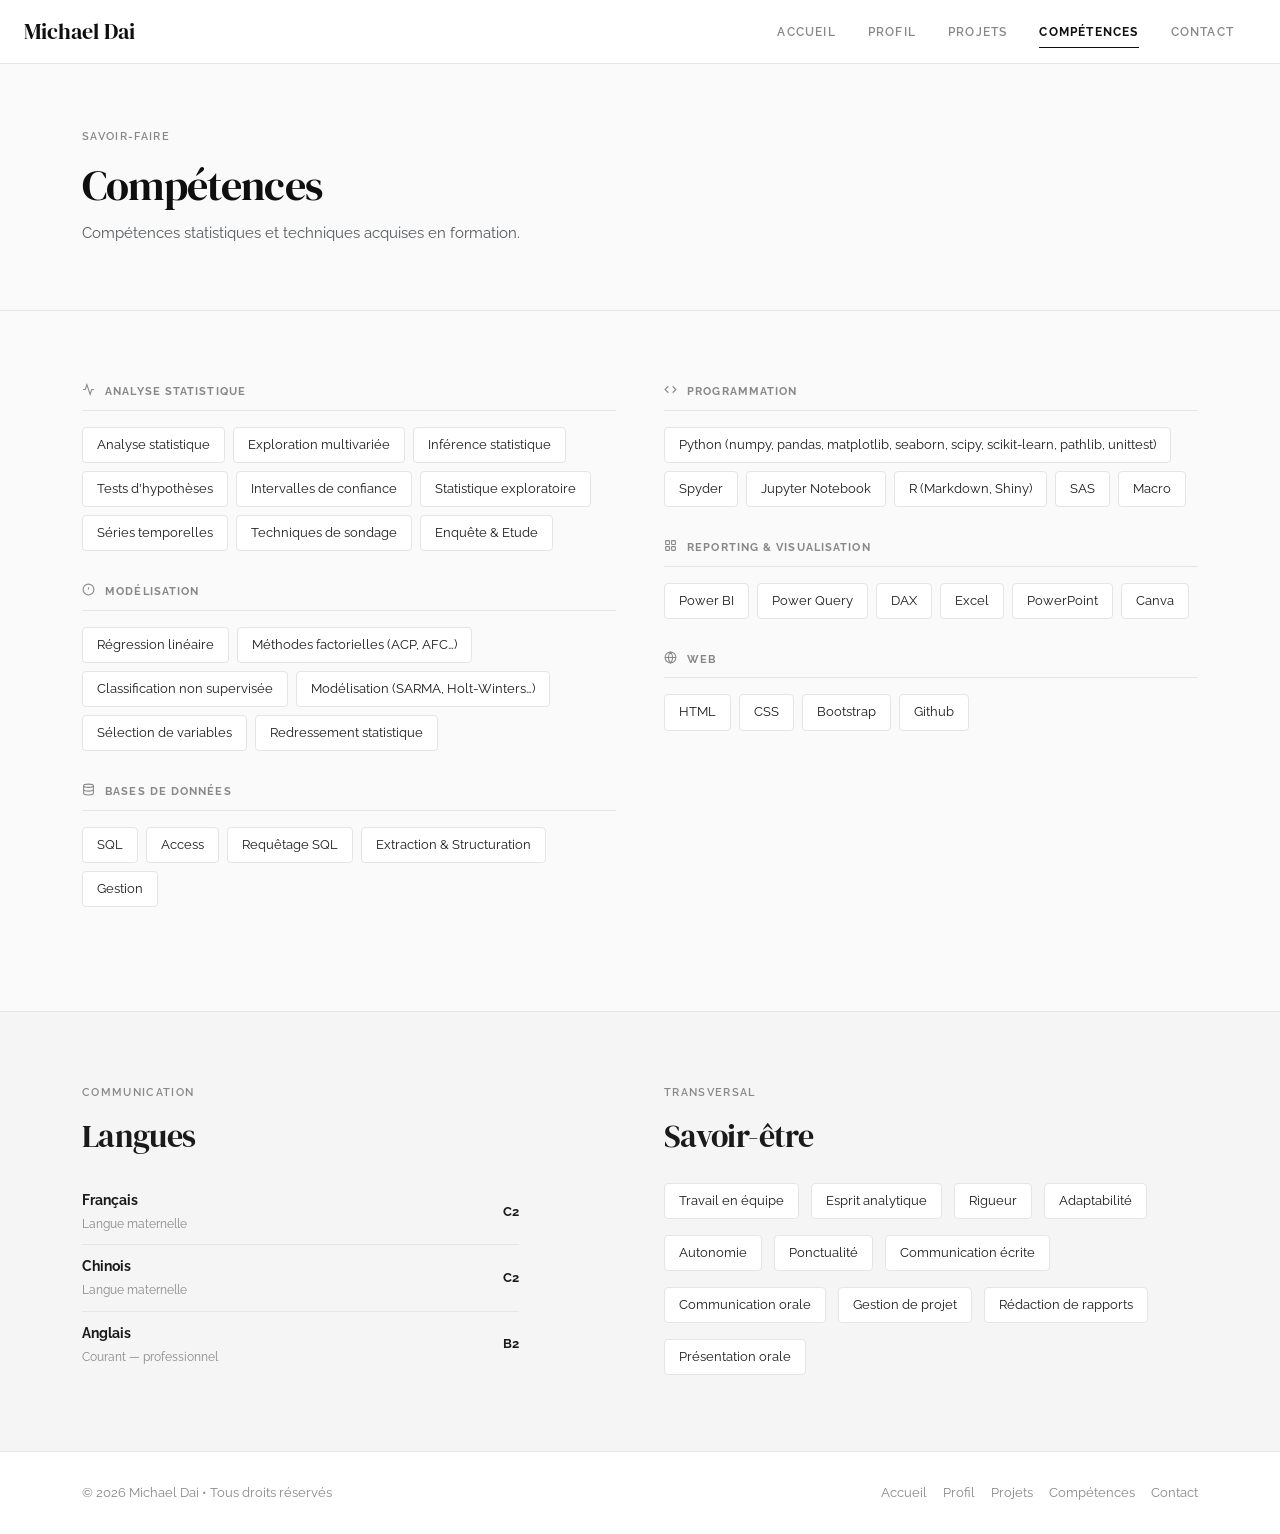
==== commit 290cea84: "Update competences.html" ====
--- a/competences.html
+++ b/competences.html
@@ -47,7 +47,7 @@
       <div class="container">
         <p class="eyebrow">Savoir-faire</p>
         <h1>Compétences</h1>
-        <p class="text-muted" style="max-width:520px;font-size:15px;">Compétences techniques et méthodologiques acquises en formation et en projets.</p>
+        <p class="text-muted" style="max-width:520px;font-size:15px;">Compétences statistiques et techniques acquises en formation.</p>
       </div>
     </section>
 
@@ -61,12 +61,15 @@
                 <svg width="13" height="13" viewBox="0 0 24 24" fill="none" stroke="currentColor" stroke-width="2" style="margin-right:6px;vertical-align:-1px;"><polyline points="22 12 18 12 15 21 9 3 6 12 2 12"/></svg>
                 Analyse statistique
               </div>
+              <span class="skill-pill">Analyse statistique</span>
+              <span class="skill-pill">Exploration multivariée</span>
               <span class="skill-pill">Inférence statistique</span>
               <span class="skill-pill">Tests d'hypothèses</span>
               <span class="skill-pill">Intervalles de confiance</span>
               <span class="skill-pill">Statistique exploratoire</span>
               <span class="skill-pill">Séries temporelles</span>
               <span class="skill-pill">Techniques de sondage</span>
+              <span class="skill-pill">Enquête & Etude</span>
             </div>
 
             <div class="skill-group">
@@ -76,8 +79,9 @@
               </div>
               <span class="skill-pill">Régression linéaire</span>
               <span class="skill-pill">Méthodes factorielles (ACP, AFC…)</span>
-              <span class="skill-pill">Classification</span>
-              <span class="skill-pill">Modélisation & Prévision</span>
+              <span class="skill-pill">Classification non supervisée</span>
+              <span class="skill-pill">Modélisation (SARMA, Holt-Winters…)</span>
+              <span class="skill-pill">Sélection de variables</span>
               <span class="skill-pill">Redressement statistique</span>
             </div>
 
@@ -88,8 +92,9 @@
               </div>
               <span class="skill-pill">SQL</span>
               <span class="skill-pill">Access</span>
-              <span class="skill-pill">Requêtage & Extraction</span>
-              <span class="skill-pill">Structuration BDD</span>
+              <span class="skill-pill">Requêtage SQL</span>
+              <span class="skill-pill">Extraction & Structuration</span>
+              <span class="skill-pill">Gestion</span>
             </div>
           </div>
 
@@ -99,12 +104,13 @@
                 <svg width="13" height="13" viewBox="0 0 24 24" fill="none" stroke="currentColor" stroke-width="2" style="margin-right:6px;vertical-align:-1px;"><polyline points="16 18 22 12 16 6"/><polyline points="8 6 2 12 8 18"/></svg>
                 Programmation
               </div>
-              <span class="skill-pill">Python</span>
-              <span class="skill-pill">numpy · pandas</span>
-              <span class="skill-pill">matplotlib · seaborn</span>
-              <span class="skill-pill">scipy · scikit-learn</span>
-              <span class="skill-pill">R</span>
+              <span class="skill-pill">Python (numpy, pandas, matplotlib, seaborn, scipy, scikit-learn, pathlib, unittest)</span>
+              <br>
+              <span class="skill-pill">Spyder</span>
+              <span class="skill-pill">Jupyter Notebook</span>
+              <span class="skill-pill">R (Markdown, Shiny)</span>
               <span class="skill-pill">SAS</span>
+              <span class="skill-pill">Macro</span>
             </div>
 
             <div class="skill-group">
@@ -113,10 +119,11 @@
                 Reporting & Visualisation
               </div>
               <span class="skill-pill">Power BI</span>
-              <span class="skill-pill">Excel (avancé)</span>
+              <span class="skill-pill">Power Query</span>
+              <span class="skill-pill">DAX</span>
+              <span class="skill-pill">Excel</span>
               <span class="skill-pill">PowerPoint</span>
               <span class="skill-pill">Canva</span>
-              <span class="skill-pill">LimeSurvey</span>
             </div>
 
             <div class="skill-group">
@@ -126,6 +133,8 @@
               </div>
               <span class="skill-pill">HTML</span>
               <span class="skill-pill">CSS</span>
+              <span class="skill-pill">Bootstrap</span>
+              <span class="skill-pill">Github</span>
             </div>
           </div>
 
@@ -160,13 +169,16 @@
             <h2 style="margin-bottom:24px;">Savoir-être</h2>
             <div class="d-flex flex-wrap gap-2">
               <span class="skill-pill">Travail en équipe</span>
+              <span class="skill-pill">Esprit analytique</span>
               <span class="skill-pill">Rigueur</span>
               <span class="skill-pill">Adaptabilité</span>
+              <span class="skill-pill">Autonomie</span>
               <span class="skill-pill">Ponctualité</span>
               <span class="skill-pill">Communication écrite</span>
               <span class="skill-pill">Communication orale</span>
               <span class="skill-pill">Gestion de projet</span>
               <span class="skill-pill">Rédaction de rapports</span>
+              <span class="skill-pill">Présentation orale</span>
             </div>
           </div>
         </div>
@@ -177,7 +189,7 @@
 
   <footer class="footer">
     <div class="container d-flex justify-content-between align-items-center flex-wrap gap-2">
-      <p>© 2026 Michael Dai</p>
+      <p>© 2026 Michael Dai • Tous droits réservés</p>
       <div class="d-flex gap-3">
         <a href="index.html">Accueil</a>
         <a href="profil.html">Profil</a>
--- a/CSS/style.css
+++ b/CSS/style.css
@@ -1,9 +1,3 @@
-/* ============================================================
-   MICHAEL DAI — PORTFOLIO
-   Style : sobre, professionnel, moderne
-   Polices : DM Serif Display (titres) + Raleway (corps)
-   ============================================================ */
-
 @import url('https://fonts.googleapis.com/css2?family=Raleway:ital,wght@0,300;0,400;0,500;0,600;0,700;1,400&family=DM+Serif+Display:ital@0;1&display=swap');
 
 /* ---- Variables ---- */
@@ -64,10 +58,9 @@
 
 .navbar-brand {
   font-family: var(--serif);
-  font-size: 16px;
+  font-size: 22px;
   font-weight: 400;
   color: var(--black) !important;
-  letter-spacing: 0.03em;
   padding: 0;
 }
 
